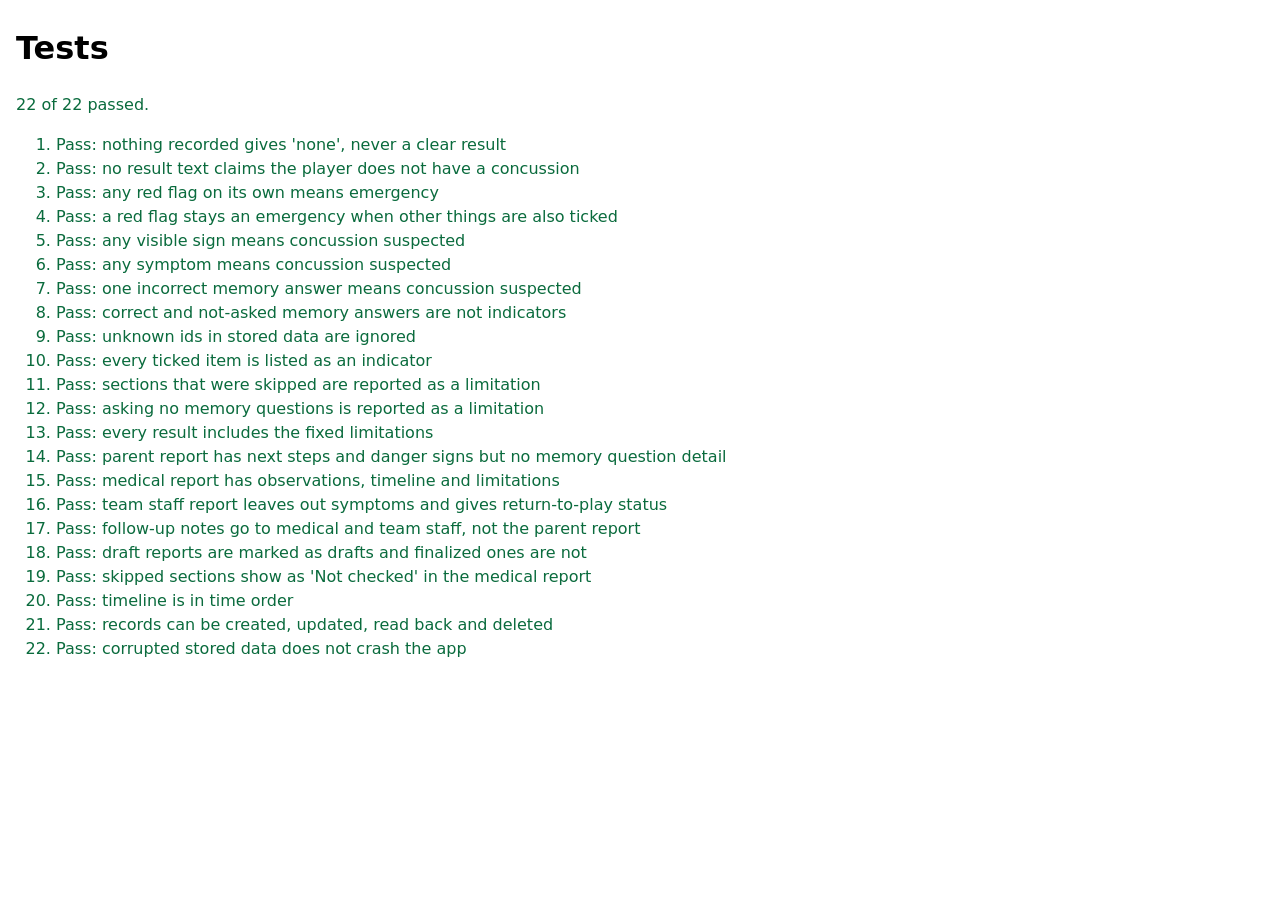
==== tests/index.html @ c1558be0 "Add Injury Response prototype for suspected concussion Plain HTML/CSS/JS app with no build step: - O" ====
<!doctype html>
<html lang="en">
<head>
  <meta charset="utf-8">
  <meta name="viewport" content="width=device-width, initial-scale=1">
  <title>Tests: Injury Response</title>
  <style>
    body { margin: 24px 16px; font-family: system-ui, sans-serif; line-height: 1.5; }
    .pass { color: #0a6b3d; }
    .fail { color: #b42318; font-weight: 600; }
  </style>
</head>
<body>
  <h1>Tests</h1>
  <p id="summary">Running...</p>
  <ol id="results"></ol>

  <script src="../js/protocols/concussion.js"></script>
  <script src="../js/assessment.js"></script>
  <script src="../js/records.js"></script>
  <script src="../js/reports.js"></script>
  <script src="tests.js"></script>
</body>
</html>
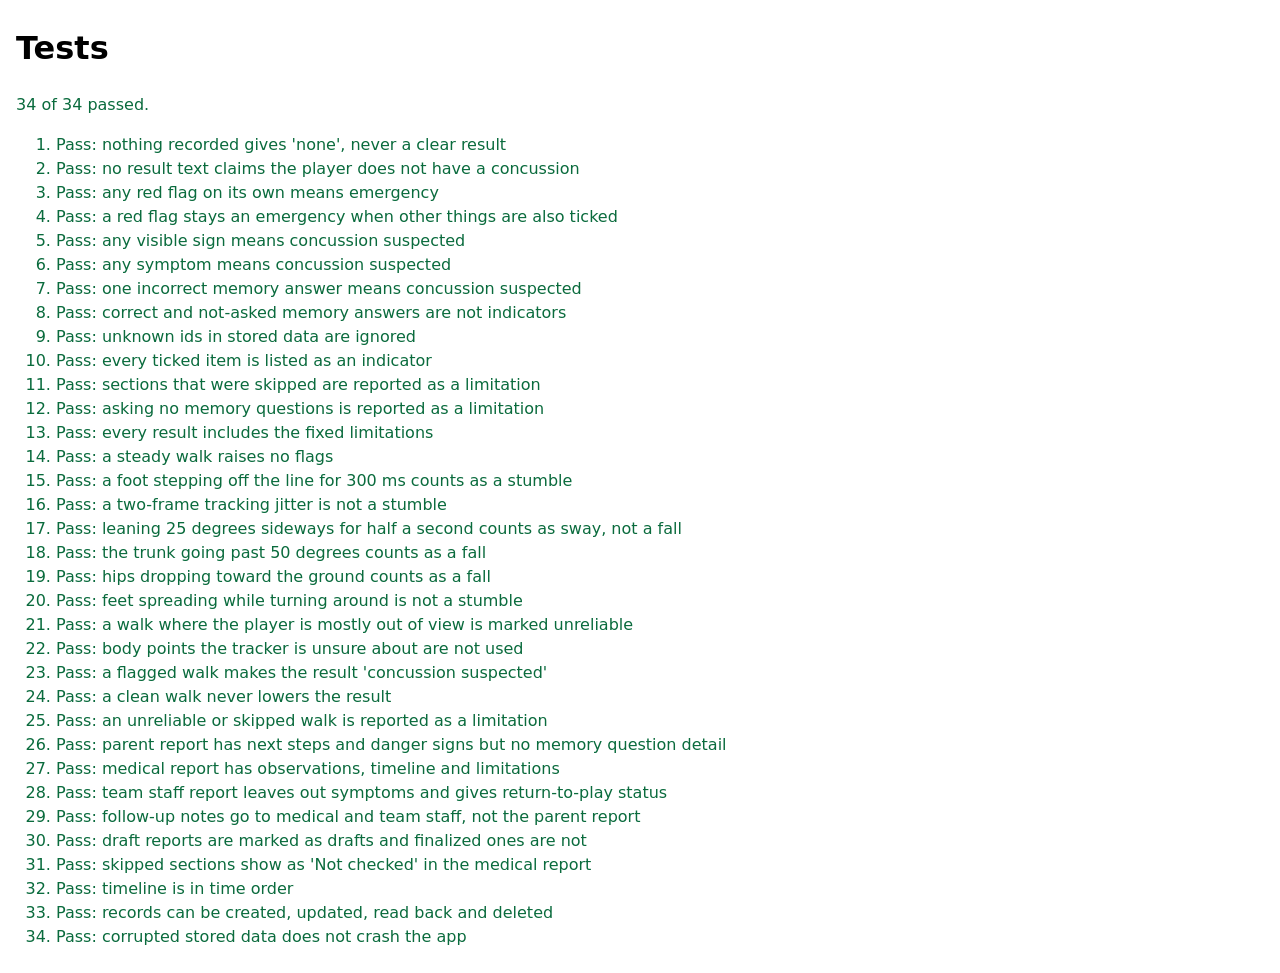
==== commit dcb5daaf: "Add experimental camera tandem walk step New step 5 of 7, after the memory questions. The coach film" ====
--- a/tests/index.html
+++ b/tests/index.html
@@ -16,6 +16,7 @@
   <ol id="results"></ol>
 
   <script src="../js/protocols/concussion.js"></script>
+  <script src="../js/walk.js"></script>
   <script src="../js/assessment.js"></script>
   <script src="../js/records.js"></script>
   <script src="../js/reports.js"></script>
